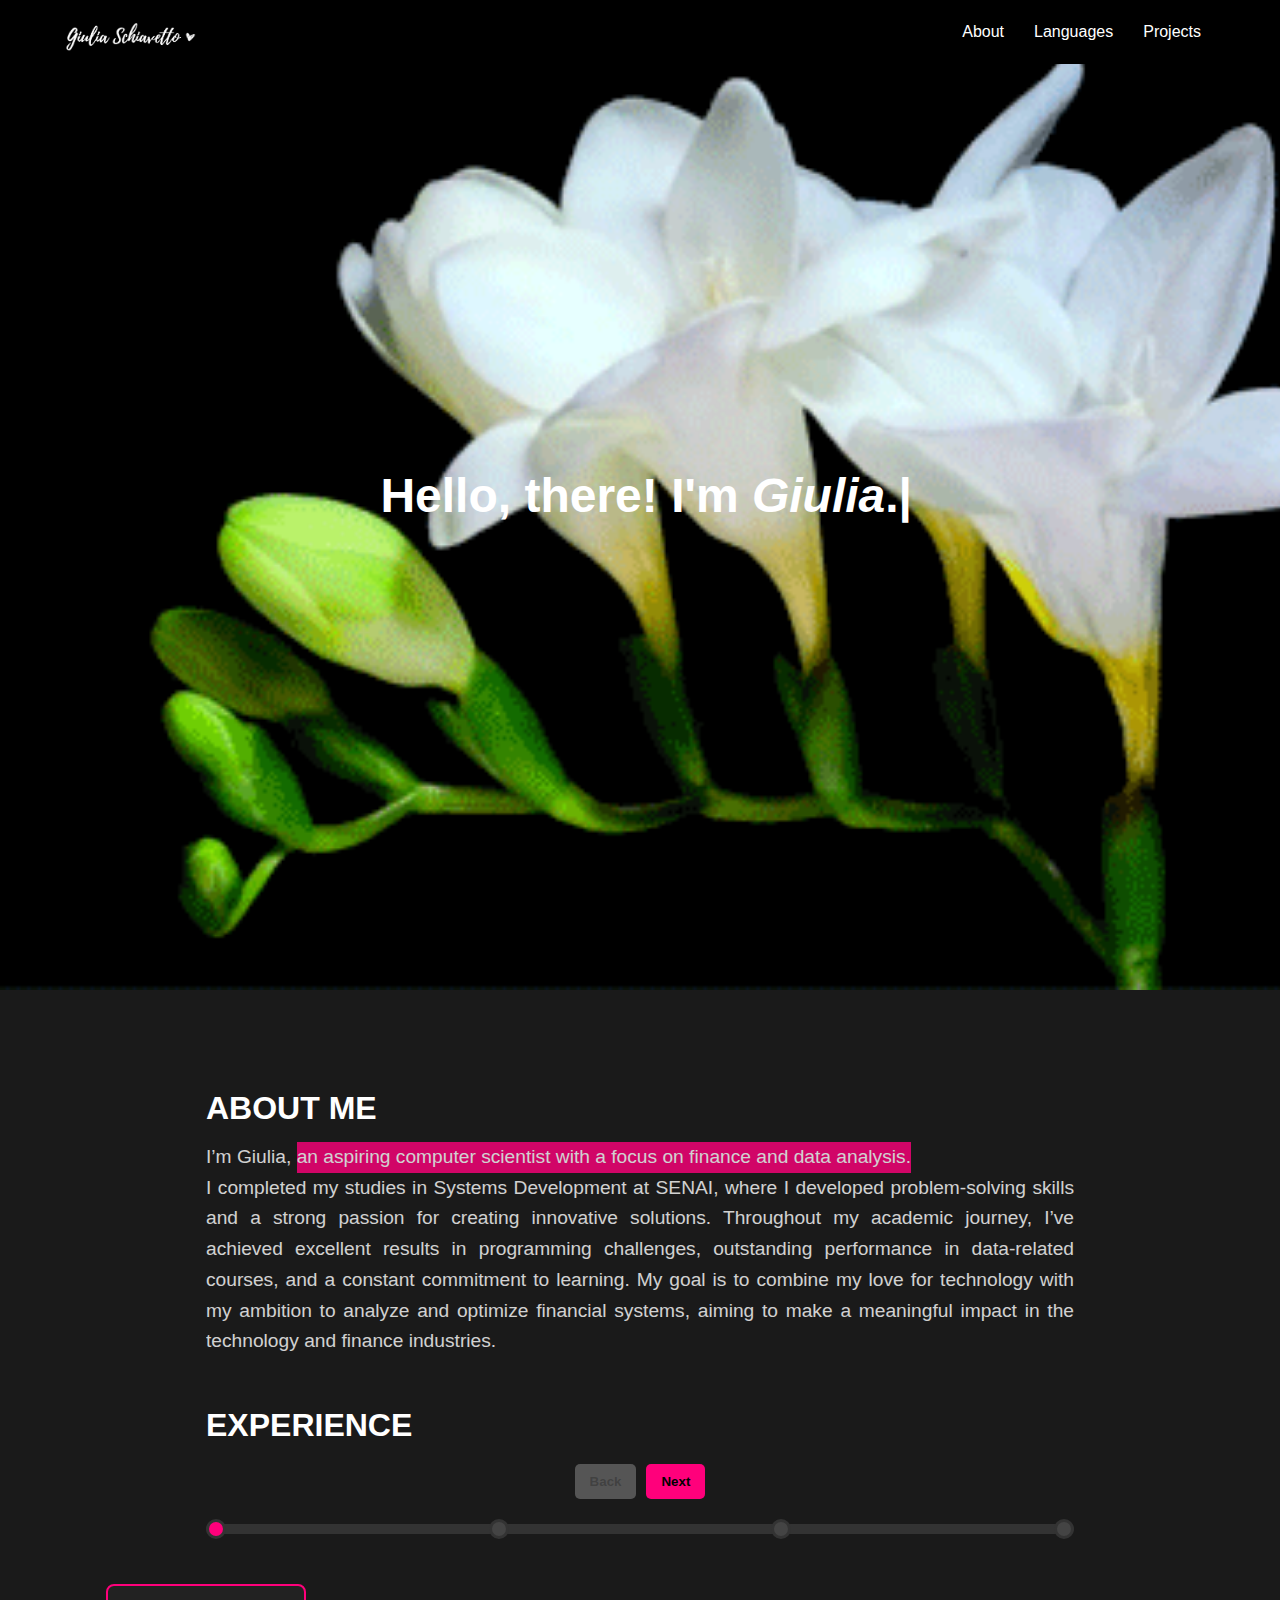
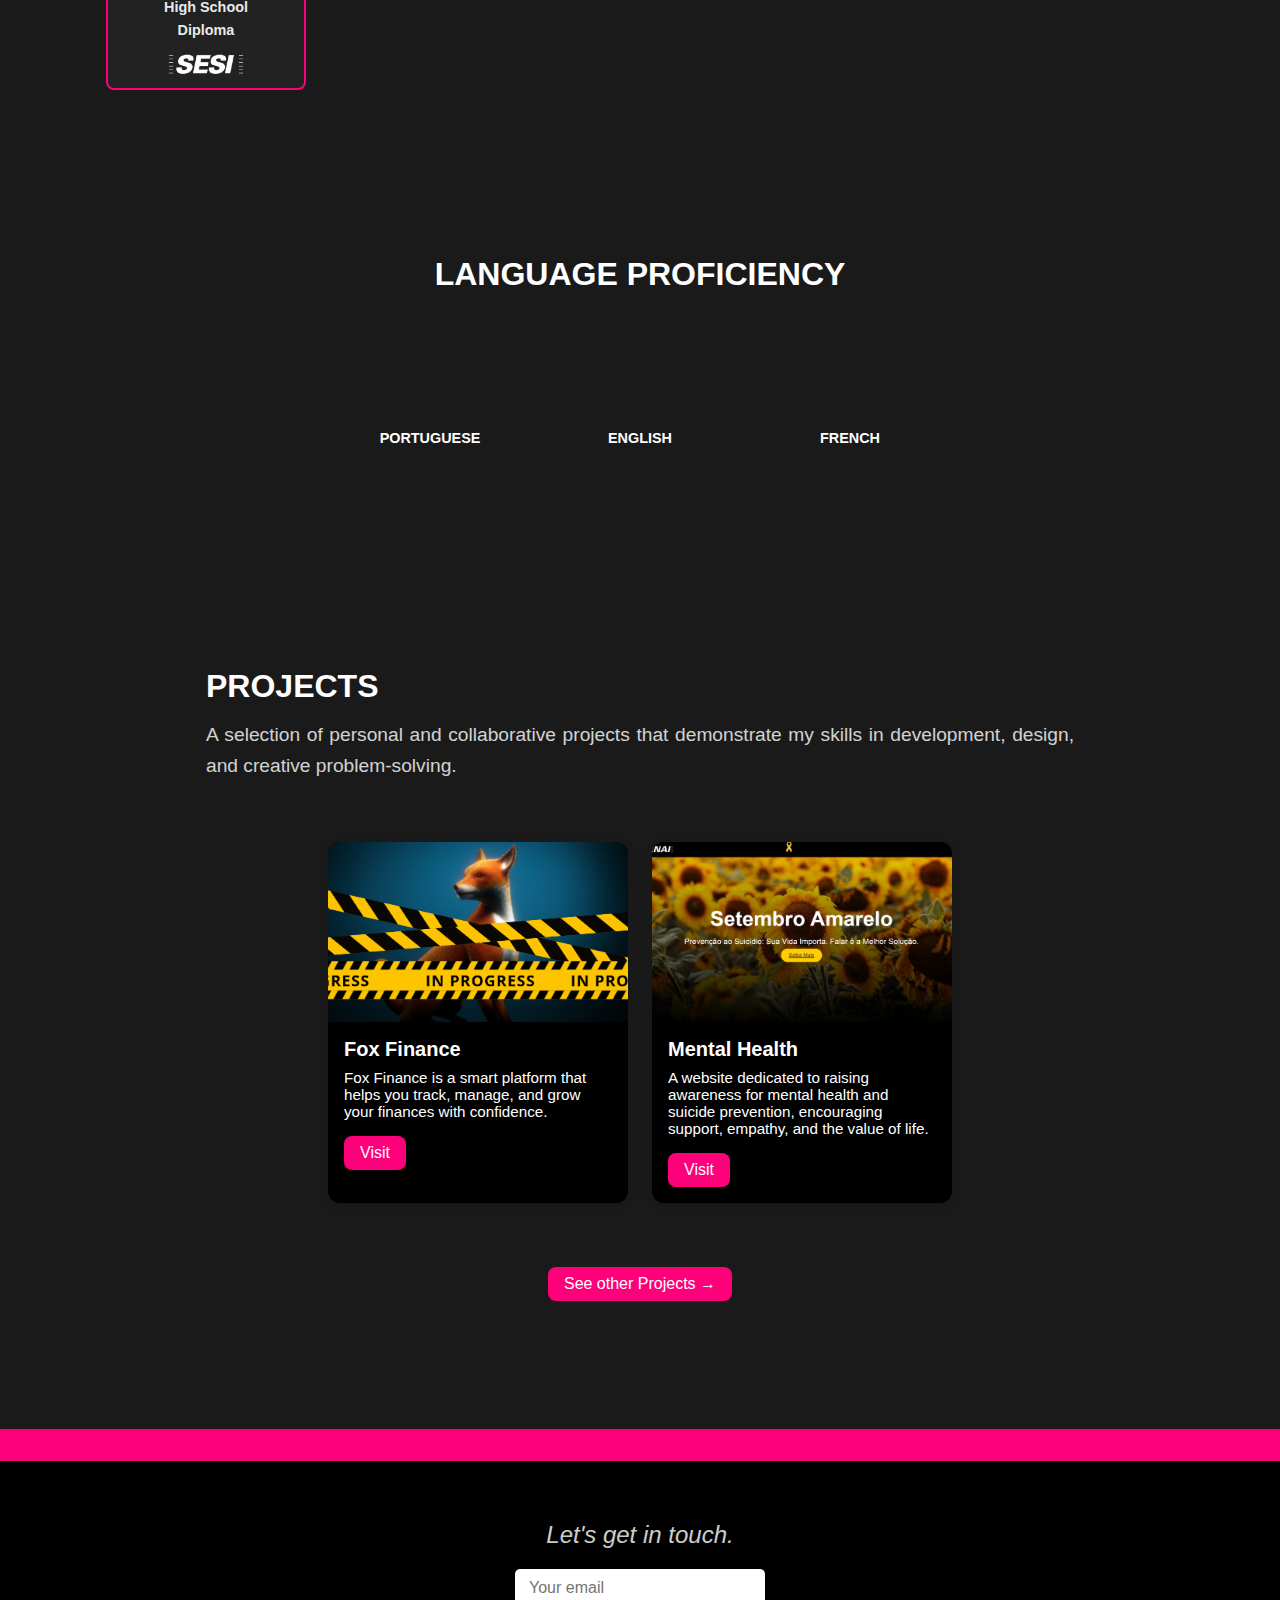
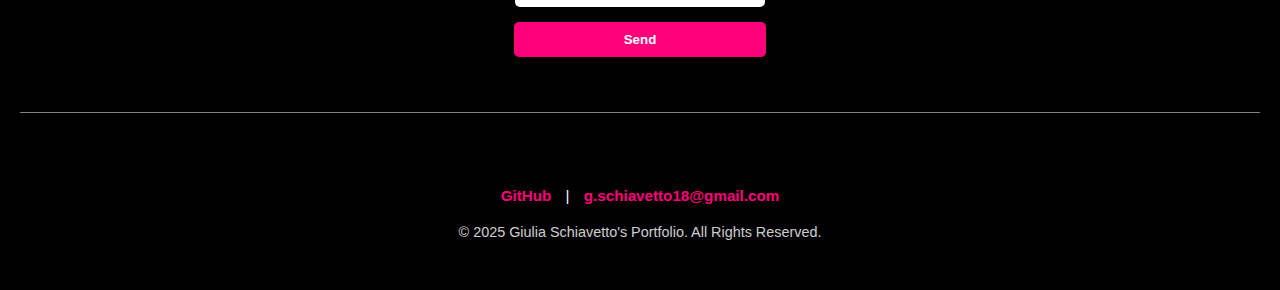
==== index.html @ 309d9975 "Add files via upload" ====
<!DOCTYPE html>
<html lang="en">

<head>
    <meta charset="UTF-8">
    <meta name="viewport" content="width=device-width, initial-scale=1.0">
    <title>Portfolio</title>
    <link rel="icon" type="image/x-icon" href="./img/logo-page.png">
    <link rel="stylesheet" href="style.css">
</head>

<body>
    <nav class="navbar">
        <div class="logo">
            <img src="./img/logo.png" alt="Logo" width="20%">
        </div>
        <ul>
            <li><a href="#about">About</a></li>
            <li><a href="#languages">Languages</a></li>
            <li><a href="#projects">Projects</a></li>
        </ul>
    </nav>

    <section class="hero">
        <div class="hero-content">
            <h1>Hello, there! I'm <span class="name">Giulia</span>.<span class="blinking-line">|</span></h1>
        </div>
    </section>

    <div class="content">
        <section id="about">
            <h2>About Me</h2>
            <p>I’m Giulia, <span class="test">an aspiring computer scientist with a focus on finance and data
                    analysis.</span></p>
            <p>I completed my studies in Systems Development at SENAI, where I developed problem-solving skills and a
                strong passion for creating innovative solutions. Throughout my academic journey, I’ve achieved
                excellent results in programming challenges, outstanding performance in data-related courses, and a
                constant commitment to learning. My goal is to combine my love for technology with my ambition to
                analyze and optimize financial systems, aiming to make a meaningful impact in the technology and finance
                industries.</p>
        </section>

        <section>
            <h2>Experience</h2>

            <div class="button-container">
                <button id="time-prev" disabled>Back</button>
                <button id="time-next">Next</button>
            </div>

            <div class="time-container">
                <div class="time-timeline-container">
                    <div class="time-progress-bar">
                        <div class="time-progress"></div>
                        <div class="time-milestone time-active"></div>
                        <div class="time-milestone"></div>
                        <div class="time-milestone"></div>
                        <div class="time-milestone"></div>
                    </div>
                    <div class="content2">
                        <div class="time-box"></div>
                    </div>
                </div>
            </div>
        </section>
        <br>
        <section id="languages">
            <h2>Language Proficiency</h2>
            <div class="languages-container" id="languages">
                <!-- Portuguese Circle -->
                <div class="skill" data-percent="100">
                    <div class="outer">
                        <div class="inner">
                            <div id="language">Portuguese</div>
                        </div>
                    </div>
                    <svg xmlns="http://www.w3.org/2000/svg" version="1.1" width="160px" height="160px">
                        <defs>
                            <linearGradient id="GradientColor">
                                <stop offset="0%" stop-color="#e91e63" />
                                <stop offset="100%" stop-color="#673ab7" />
                            </linearGradient>
                        </defs>
                        <circle cx="80" cy="80" r="70" stroke-linecap="round" />
                    </svg>
                </div>

                <!-- English Circle -->
                <div class="skill" data-percent="100">
                    <div class="outer">
                        <div class="inner">
                            <div id="language">English</div>
                        </div>
                    </div>
                    <svg xmlns="http://www.w3.org/2000/svg" version="1.1" width="160px" height="160px">
                        <defs>
                            <linearGradient id="GradientColor">
                                <stop offset="0%" stop-color="#e91e63" />
                                <stop offset="100%" stop-color="#673ab7" />
                            </linearGradient>
                        </defs>
                        <circle cx="80" cy="80" r="70" stroke-linecap="round" />
                    </svg>
                </div>

                <!-- French Circle -->
                <div class="skill" data-percent="20">
                    <div class="outer">
                        <div class="inner">
                            <div id="language">French</div>
                        </div>
                    </div>
                    <svg xmlns="http://www.w3.org/2000/svg" version="1.1" width="160px" height="160px">
                        <defs>
                            <linearGradient id="GradientColor">
                                <stop offset="0%" stop-color="#e91e63" />
                                <stop offset="100%" stop-color="#673ab7" />
                            </linearGradient>
                        </defs>
                        <circle cx="80" cy="80" r="70" stroke-linecap="round" />
                    </svg>
                </div>
            </div>
        </section>

        <section id="projects">
            <h2>Projects</h2>
            <p>A selection of personal and collaborative projects that demonstrate my skills in development, design, and
                creative problem-solving.</p>
        </section>

    </div>

    <div class="project-grid">
        <div class="project-card">
            <img src="img/thumbnails/fox-finance.png" class="project-image" alt="Main Project 1">
            <div class="project-content">
                <h3 class="project-title">Fox Finance</h3>
                <p class="project-description">Fox Finance is a smart platform that helps you track, manage, and
                    grow your finances with confidence.</p>
                <a href="https://giu-g.github.io/foxfinance/" class="project-button" target="_blank">Visit</a>
            </div>
        </div>

        <div class="project-card">
            <img src="img/thumbnails/yellow-september.png" class="project-image" alt="Main Project 2">
            <div class="project-content">
                <h3 class="project-title">Mental Health</h3>
                <p class="project-description">A website dedicated to raising awareness for mental health and
                    suicide prevention, encouraging support, empathy, and the value of life.</p>
                <a href="https://giu-g.github.io/setembroAmarelo/" class="project-button" target="_blank">Visit</a>
            </div>
        </div>
    </div>

    <a id="project-button" href="projects.html" class="project-button" target="_blank">See other Projects →</a>

    <div class="scroolingbar-container">
        <div class="scroolingbar-text">
            Just a little something scrolling by...
            &nbsp;&nbsp;&nbsp;&nbsp;&nbsp;&nbsp;&nbsp;&nbsp;&nbsp;&nbsp;&nbsp;&nbsp;&nbsp;&nbsp;&nbsp;&nbsp;&nbsp;&nbsp;&nbsp;&nbsp;&nbsp;&nbsp;&nbsp;&nbsp;&nbsp;&nbsp;&nbsp;&nbsp;&nbsp;&nbsp;&nbsp;&nbsp;&nbsp;&nbsp;&nbsp;&nbsp;&nbsp;&nbsp;&nbsp;&nbsp;&nbsp;&nbsp;&nbsp;&nbsp;&nbsp;&nbsp;&nbsp;&nbsp;&nbsp;&nbsp;&nbsp;&nbsp;&nbsp;&nbsp;&nbsp;&nbsp;&nbsp;&nbsp;&nbsp;&nbsp;&nbsp;&nbsp;&nbsp;&nbsp;&nbsp;&nbsp;&nbsp;&nbsp;&nbsp;&nbsp;&nbsp;&nbsp;&nbsp;&nbsp;&nbsp;&nbsp;&nbsp;&nbsp;&nbsp;&nbsp;&nbsp;&nbsp;&nbsp;&nbsp;&nbsp;&nbsp;&nbsp;&nbsp;&nbsp;&nbsp;
            Peek-A-Boo!
        </div>
    </div>

    <footer>
        <p class="contact-title">Let's get in touch.</p>

        <form class="footer-form" onsubmit="sendEmail(event)">
            <input type="email" id="emailInput" placeholder="Your email" required />
            <button type="submit">Send</button>
        </form>

        <hr style="height:1px;border-width:0;color:gray;background-color:gray; margin-bottom: 6%;">

        <div class="social-links">
            <a href="https://github.com/giu-g" target="_blank">GitHub</a> |
            <a href="#" target="_blank">g.schiavetto18@gmail.com</a>
        </div>

        <p>© 2025 Giulia Schiavetto's Portfolio. All Rights Reserved.</p>
    </footer>


    <script src="main.js"></script>
</body>

</html>
---- style.css ----
/* General Reset */
* {
    margin: 0;
    padding: 0;
    box-sizing: border-box;
}

/* Body Styles */
body {
    font-family: Arial, sans-serif;
    overflow-x: hidden;
    transition: background-color 0.3s ease, color 0.3s ease;
    background-color: #1a1a1a;
    color: white;
    display: flex;
    flex-direction: column;
    align-items: center;
    justify-content: center;
    min-height: 100vh;
}

/* Navigation Bar */
.navbar {
    background-color: black;
    padding: 1.8% 5%;
    position: fixed;
    width: 100%;
    top: 0;
    z-index: 10;
    transition: background-color 0.3s ease, box-shadow 0.3s ease;
}

.navbar ul {
    list-style: none;
    display: flex;
    justify-content: flex-end;
    align-items: center;
}

.navbar ul li {
    margin: 0 15px;
}

.navbar ul li a {
    text-decoration: none;
    color: #ffffff;
}

.navbar ul li a:hover {
    color: #ff007b;
}

@media (max-width: 768px) {
    .navbar ul li a {
        font-size: 14px;
    }

    .logo img {
        width: 15%;
    }
}

@media (max-width: 480px) {
    .navbar ul li a {
        font-size: 12px;
    }

    .logo img {
        width: 12%;
    }
}


/* Hero Section */
.hero {
    height: 110vh;
    background: url('./img/flower1.gif') no-repeat center center/cover;
    display: flex;
    justify-content: center;
    align-items: center;
    position: relative;
    overflow: hidden;
    animation: fade-in 3s forwards;
    width: 100%;
}

.hero-content {
    text-align: center;
    padding: 20px;
}

.hero h1 {
    font-size: 3rem;
    color: #ffffff;
}

@keyframes fade-in {
    0% {
        filter: blur(10px);
    }

    100% {
        filter: blur(0);
    }
}

/* Content Section */
.content {
    padding: 100px 20px;
    background-color: #1a1a1a;
}

.content section {
    margin-bottom: 50px;
}

.content h2 {
    font-size: 2rem;
    margin-bottom: 15px;
    text-transform: uppercase;
    color: #ffffff;
    margin-left: 15%;
    margin-right: 15%;
}

.content p {
    line-height: 1.6;
    font-size: 1.2rem;
    color: #ffffff;
    opacity: 0.8;
    text-align: justify;
    margin-left: 15%;
    margin-right: 15%;
}

.content2 p {
    line-height: 1.6;
    font-size: 0.9rem;
    color: #ffffff;
    text-align: center;
    opacity: 0.9;
}

.content2 {
    margin-bottom: 15%;
}

/* Blinking Line */
.blinking-line {
    display: inline-block;
    width: 1px;
    height: 2rem;
    /* Adjust height to match the text size */
    animation: blink 0.8s infinite step-start;
}

@keyframes blink {
    50% {
        opacity: 0;
    }
}

/* Name Style */
.name {
    font-style: italic;
}

/* Left-Aligned Logo */
.logo {
    position: absolute;
    height: auto;
    margin-top: 0%;
    margin-bottom: 5%;
}

/* Languages Section */
#languages {
    text-align: center;
    padding: 50px 20px;
}

h2 {
    font-size: 2.5rem;
    margin-bottom: 30px;
    color: #ffffff;
    text-transform: uppercase;
}

/* Languages Container */
.languages-container {
    display: flex;
    justify-content: center;
    align-items: center;
    gap: 50px;
    flex-wrap: wrap;
}

/* Skill Circle Styling */
.skill {
    position: relative;
    width: 160px;
    height: 160px;
}

.outer {
    width: 160px;
    height: 160px;
    border-radius: 50%;
    padding: 20px;
}

.inner {
    width: 120px;
    height: 120px;
    border-radius: 50%;
    background-color: #1a1a1a;
    display: flex;
    align-items: center;
    justify-content: center;
}

#language {
    font-weight: 600;
    font-size: 0.9rem;
    color: #ffffff;
    text-transform: uppercase;
    text-align: center;
}

/* Circle Animation */
circle {
    fill: none;
    stroke: url(#GradientColor);
    stroke-width: 20px;
    stroke-dasharray: 440;
    stroke-dashoffset: 440;
    animation: anim 2s ease-out forwards;
}

svg {
    position: absolute;
    top: 0;
    left: 0;
}

.skill[data-percent="100"] circle {
    animation: anim-100 2s ease-out forwards;
}

.skill[data-percent="20"] circle {
    animation: anim-20 2s ease-out forwards;
}

/* Keyframes */
@keyframes anim-100 {
    100% {
        stroke-dashoffset: 0;
    }
}

@keyframes anim-20 {
    100% {
        stroke-dashoffset: calc(440 * 0.8);
        /* Adjust for 20% completion */
    }
}

/* Footer Styles */
footer {
    background-color: black;
    color: white;
    padding: 20px 0;
    text-align: center;
    font-size: 1rem;
    position: relative;
    bottom: 0;
    width: 100%;
    z-index: 10;
}

footer a {
    color: #ff007b;
    text-decoration: none;
    margin: 0 10px;
    font-weight: bold;
}

footer a:hover {
    text-decoration: underline;
}

footer p {
    margin: 10px 0;
    font-size: 0.9rem;
    opacity: 0.8;
}

footer {
    background-color: black;
    color: white;
    padding: 50px 20px 40px;
    text-align: center;
    font-size: 1rem;
    width: 100%;
}

.contact-title {
    color: rgb(255, 255, 255);
    font-size: 1.5rem;
    margin-bottom: 20px;
    font-style: italic;
}

.footer-form {
    display: flex;
    flex-direction: column;
    align-items: center;
    gap: 10px;
    margin-bottom: 50px;
}

.footer-form input {
    padding: 10px 14px;
    border-radius: 5px;
    border: none;
    font-size: 1rem;
    width: 250px;
}

.footer-form button {
    padding: 10px 110px;
    border: none;
    border-radius: 5px;
    background-color: #ff007b;
    color: white;
    font-weight: bold;
    cursor: pointer;
    transition: background-color 0.3s ease;
}

.footer-form button:hover {
    background-color: #e6006f;
}

.social-links {
    margin-bottom: 20px;
    font-size: 0.95rem;
}

.social-links a {
    color: #ff007b;
    text-decoration: none;
    margin: 0 10px;
    font-weight: bold;
}

.social-links a:hover {
    text-decoration: underline;
}

.scroolingbar-container {
    background-color: #ff007b;
    width: 100%;
    height: 2rem;
    overflow: hidden;
    position: relative;
}

.scroolingbar-text {
    display: inline-block;
    white-space: nowrap;
    animation: scroolingbar-scroll-left 13s linear infinite;
    padding-left: 100%;
    line-height: 2rem;
}

@keyframes scroolingbar-scroll-left {
    0% {
        transform: translateX(100%);
    }

    100% {
        transform: translateX(-100%);
    }
}
.test {
    position: relative;
    display: inline-block;
}

.test::after {
    content: "";
    position: absolute;
    top: 0;
    left: 0;
    width: 100%;
    height: 100%;
    background: linear-gradient(to top, #ff007b 100%, transparent 0%);
    z-index: -1;
    animation: highlight 3s infinite alternate;
    pointer-events: none; /* Optional: prevents interaction issues */
}

@keyframes highlight {
    0% {
        width: 0%;
        opacity: 0;
    }

    50% {
        width: 100%;
        opacity: 1;
    }

    100% {
        width: 100%;
        opacity: 0;
    }
}

.progressbar-button-container {
    display: flex;
    justify-content: center;
    margin-bottom: 20px;
}

.button-container {
    display: flex;
    justify-content: center;
    margin-bottom: 20px;
}

button {
    background: #ff007b;
    border: none;
    padding: 10px 15px;
    margin: 5px;
    cursor: pointer;
    border-radius: 5px;
    font-weight: bold;
}

button:disabled {
    background: #555;
    cursor: not-allowed;
}

.time-container {
    display: flex;
    justify-content: center;
    margin: 0 15%;
    width: 70%;
    margin-bottom: 10%;
}

.time-timeline-container {
    position: relative;
    width: 100%;
    text-align: center;
}

.time-progress-bar {
    position: relative;
    display: flex;
    align-items: center;
    justify-content: space-between;
    width: 100%;
    height: 10px;
    background: #333;
    border-radius: 5px;
    margin-bottom: 50px;
}

.time-progress {
    position: absolute;
    height: 100%;
    width: 0%;
    background: #ff007b;
    transition: width 0.5s ease-in-out;
}

.time-milestone {
    position: relative;
    width: 20px;
    height: 20px;
    background: #444;
    border-radius: 50%;
    z-index: 2;
    transition: background 0.3s ease-in-out;
    border: 3px solid #333;
}

.time-milestone.time-active {
    background: #ff007b;
}

.time-box {
    position: absolute;
    background: #222;
    display: flex;
    flex-direction: column;
    align-items: center;
    justify-content: center;
    border-radius: 8px;
    text-align: center;
    font-size: 14px;
    font-weight: bold;
    border: 2px solid #ff007b;
    padding: 10px;
    min-height: 70px;
    transition: transform 0.5s ease-in-out, left 0.5s ease-in-out;
    width: 200px;
    text-align: center;
}

.time-box img {
    margin-top: 10px;
    height: auto;
}

@media (max-width: 600px) {
    .time-container {
        flex-direction: column;
        align-items: center;
    }

    .time-box {
        position: relative !important;
        left: auto !important;
        transform: none !important;
        width: 100% !important;
        margin-bottom: 20px;
    }

    .time-milestone {
        width: 15px;
        height: 15px;
    }

    .time-progress-bar {
        margin-bottom: 20px;
    }
}

#project-button {
    height: auto;
    margin-bottom: 10%;
}

.project-grid {
    display: flex;
    flex-wrap: wrap;
    gap: 1.5rem;
    justify-content: flex-start;
    margin-bottom: 5%;
    margin-top: -90px;
}

@media (max-width: 768px) {
    .project-grid {
        justify-content: center;
    }
}


.project-card {
    font-family: 'Segoe UI', sans-serif;
    color: #ffffff;
    background-color: #000000;
    border-radius: 12px;
    overflow: hidden;
    width: 300px;
    box-shadow: 0 2px 8px rgba(0, 0, 0, 0.1);
    transition: transform 0.2s ease, box-shadow 0.2s ease;
    display: flex;
    flex-direction: column;
}

.project-card:hover {
    transform: translateY(-5px);
    box-shadow: 0 8px 20px rgba(0, 0, 0, 0.2);
}

.project-image {
    width: 100%;
    height: 180px;
    object-fit: cover;
}

.project-content {
    padding: 1rem;
    flex-grow: 1;
}

.project-title {
    font-size: 1.25rem;
    margin-bottom: 0.5rem;
}

.project-description {
    font-size: 0.95rem;
    margin-bottom: 1rem;
}

.project-button {
    background-color: #ff007b;
    color: #fff;
    border: none;
    padding: 0.5rem 1rem;
    border-radius: 8px;
    cursor: pointer;
    text-decoration: none;
    text-align: center;
    display: inline-block;
    transition: background-color 0.3s ease;
}

.project-button:hover {
    background-color: #ff58a9;
}
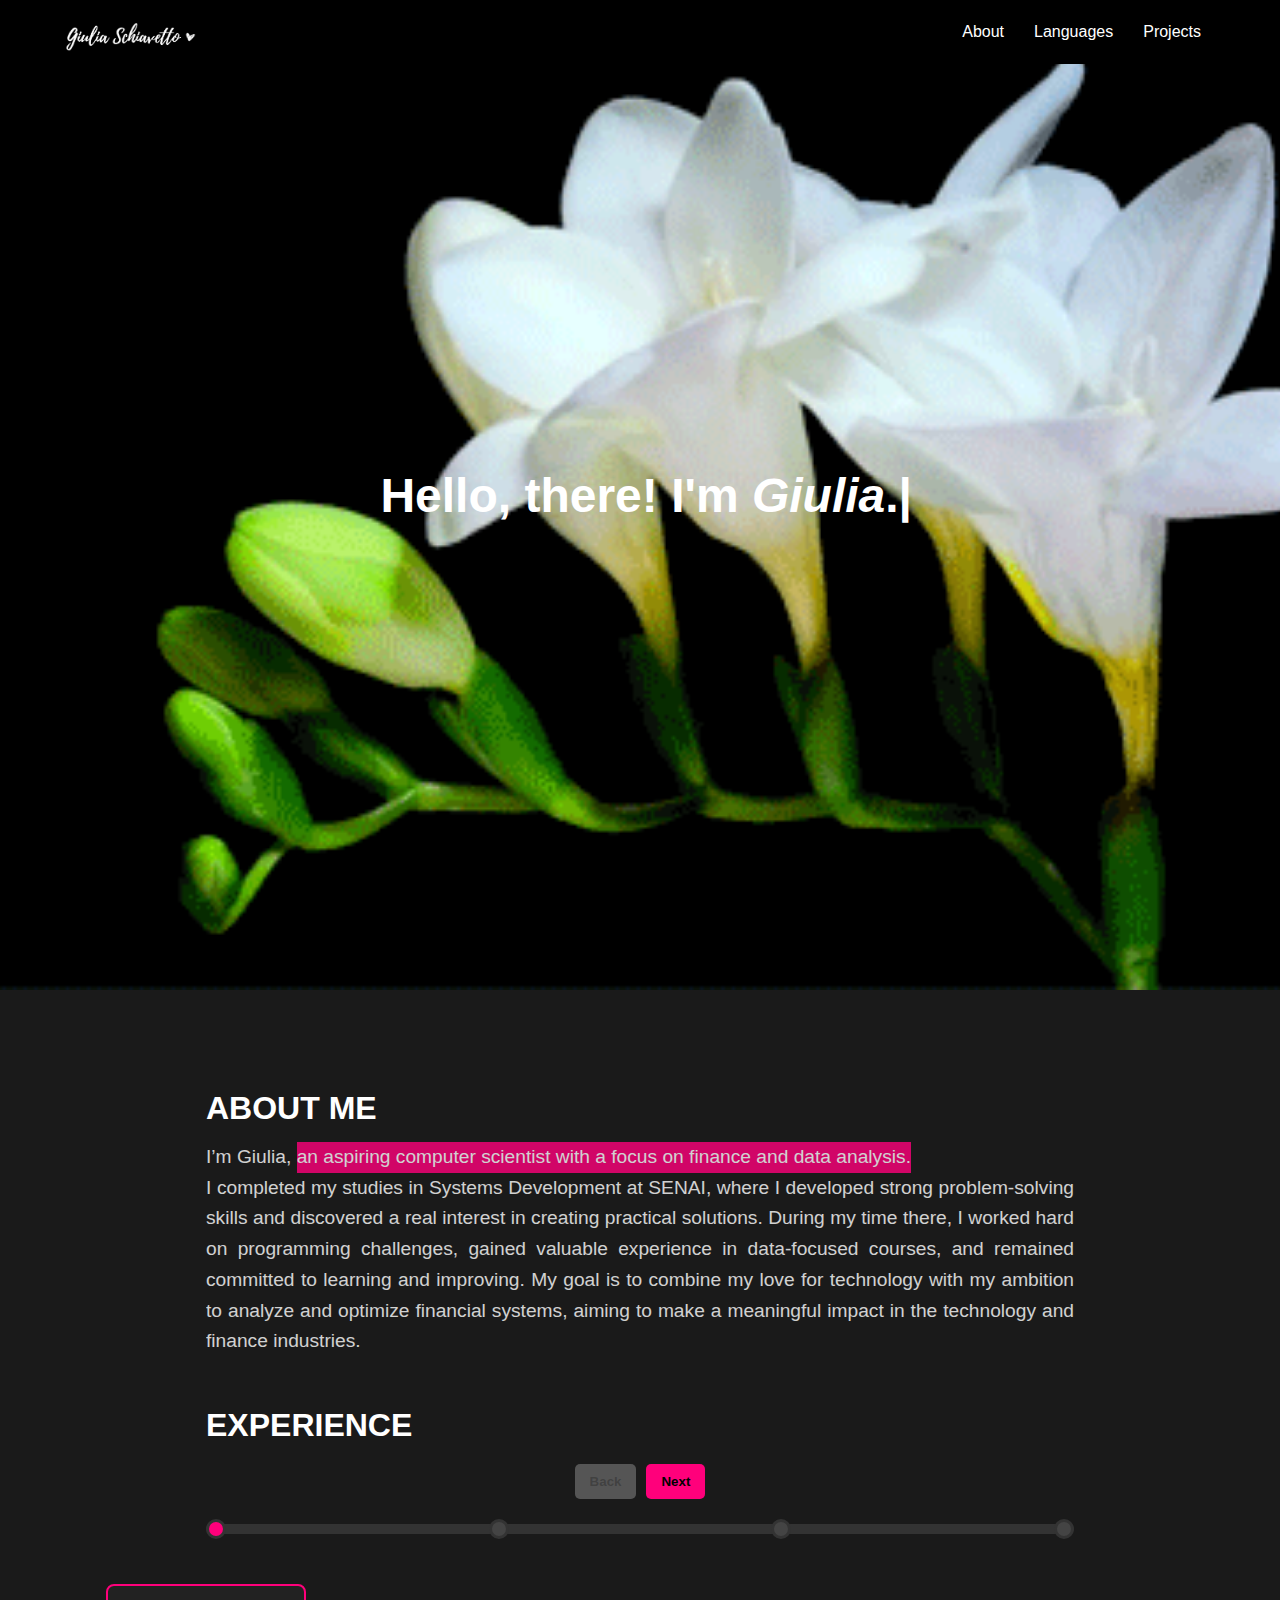
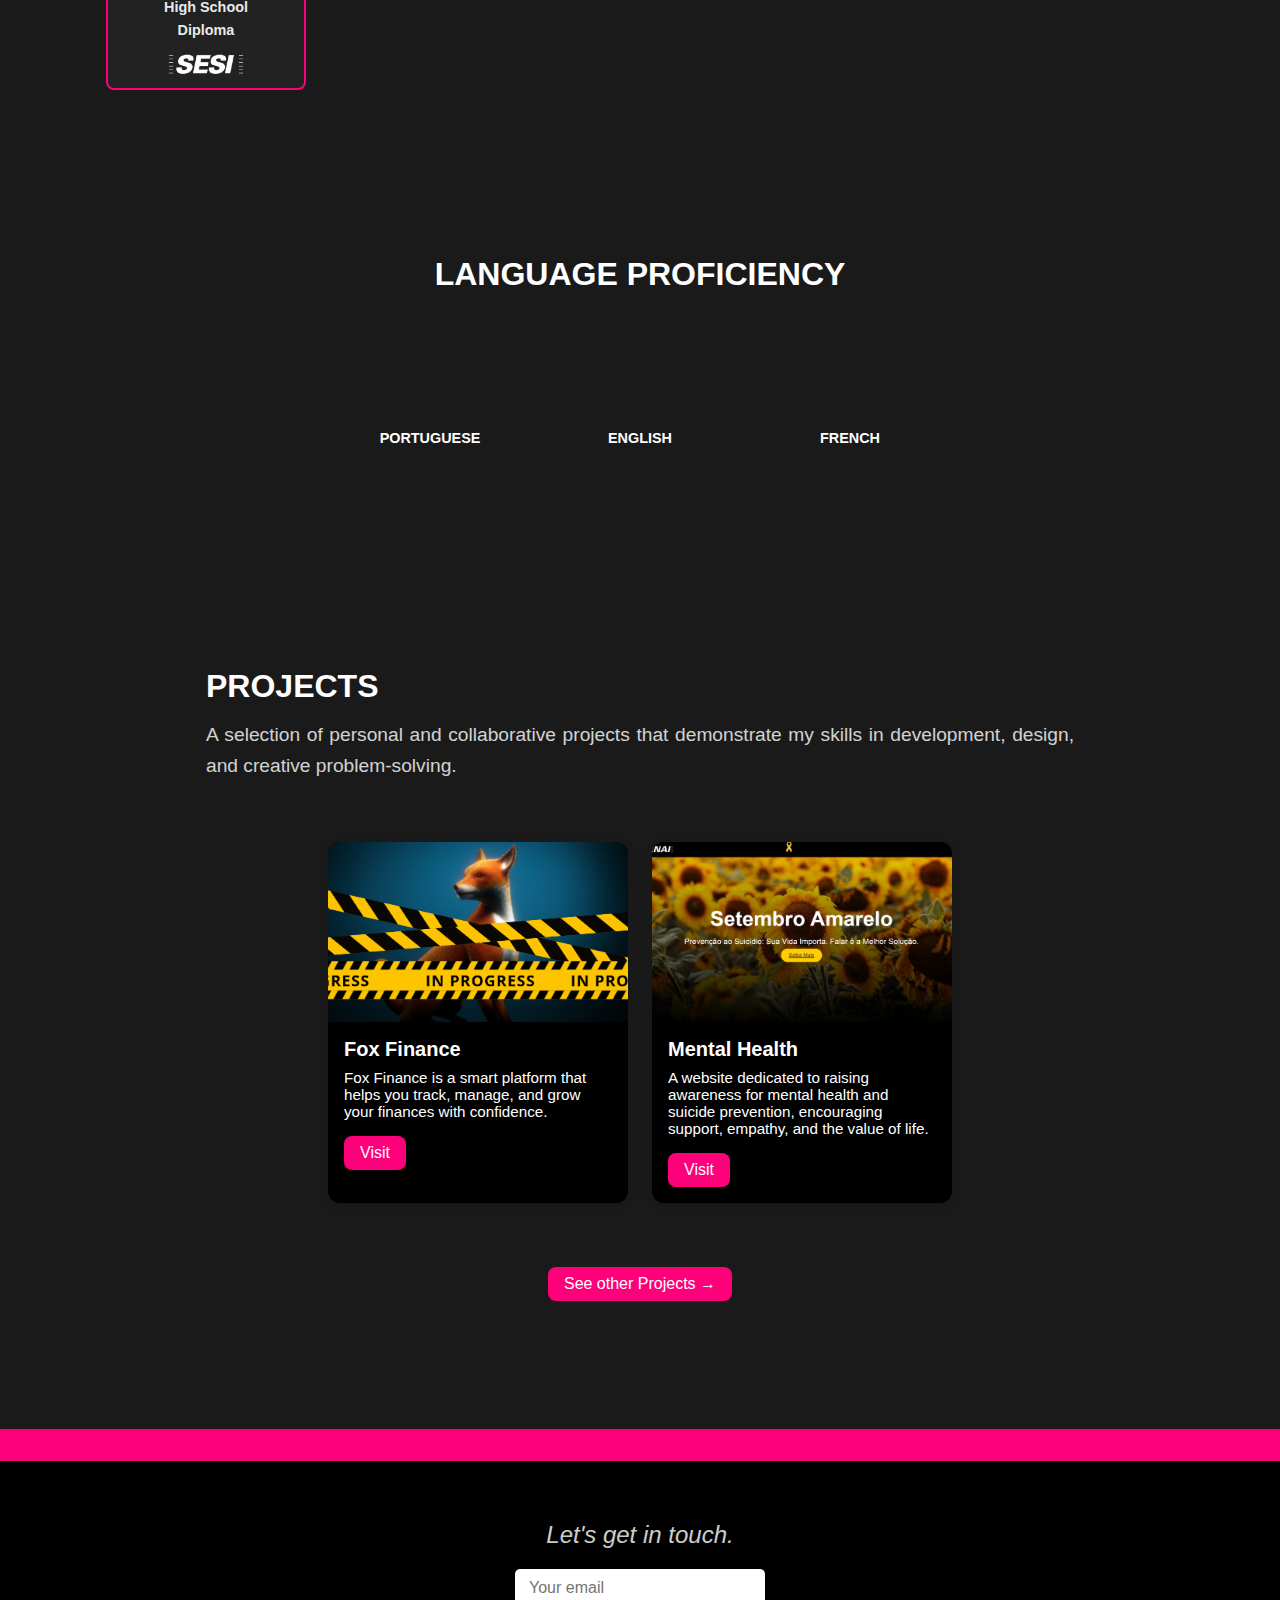
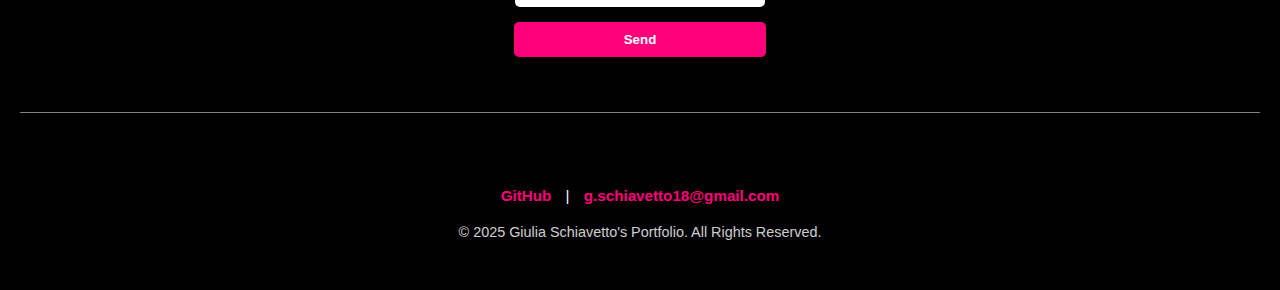
==== commit eb014984: "Update index.html" ====
--- a/index.html
+++ b/index.html
@@ -32,12 +32,7 @@
             <h2>About Me</h2>
             <p>I’m Giulia, <span class="test">an aspiring computer scientist with a focus on finance and data
                     analysis.</span></p>
-            <p>I completed my studies in Systems Development at SENAI, where I developed problem-solving skills and a
-                strong passion for creating innovative solutions. Throughout my academic journey, I’ve achieved
-                excellent results in programming challenges, outstanding performance in data-related courses, and a
-                constant commitment to learning. My goal is to combine my love for technology with my ambition to
-                analyze and optimize financial systems, aiming to make a meaningful impact in the technology and finance
-                industries.</p>
+            <p>I completed my studies in Systems Development at SENAI, where I developed strong problem-solving skills and discovered a real interest in creating practical solutions. During my time there, I worked hard on programming challenges, gained valuable experience in data-focused courses, and remained committed to learning and improving. My goal is to combine my love for technology with my ambition to analyze and optimize financial systems, aiming to make a meaningful impact in the technology and finance industries.</p>
         </section>
 
         <section>
@@ -185,4 +180,4 @@
     <script src="main.js"></script>
 </body>
 
-</html>+</html>
